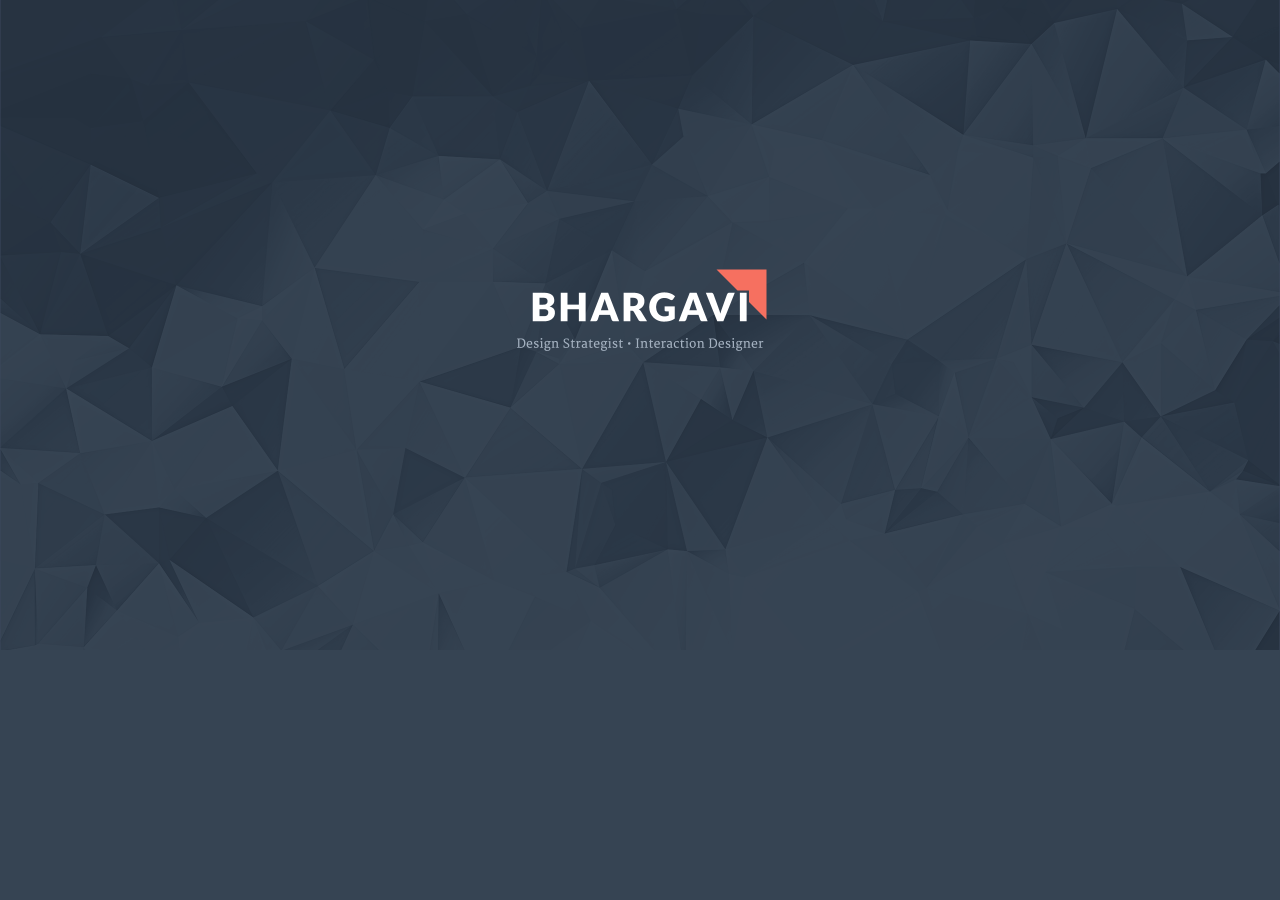
==== index.html @ 67a1fb61 "Under Construction Page" ====
<!DOCTYPE html>
<html lang="en">
  <head>
    <meta charset="utf-8">
    <meta http-equiv="X-UA-Compatible" content="IE=edge">
    <meta name="viewport" content="width=device-width, initial-scale=1.0">
    <meta name="description" content="Bhargavi K, interaction designer">
    <meta name="author" content="http://kbhargavi.com">
    <link rel="shortcut icon" href="assets/img/favicon.png">

    <title>Bhargavi's Design Portfolio</title>

    <!-- Bootstrap -->
    <link href="assets/css/bootstrap.css" rel="stylesheet">
	<link href="assets/css/bootstrap-theme.css" rel="stylesheet">

    <!-- siimple style -->
    <link href="assets/css/style.css" rel="stylesheet">
    
    <!-- HTML5 shim and Respond.js IE8 support of HTML5 elements and media queries -->
    <!--[if lt IE 9]>
      <script src="https://oss.maxcdn.com/libs/html5shiv/3.7.0/html5shiv.js"></script>
      <script src="https://oss.maxcdn.com/libs/respond.js/1.3.0/respond.min.js"></script>
    <![endif]-->
  </head>

  <body>

	<div id="wrapper">
	</div>
    <script src="https://code.jquery.com/jquery-1.10.2.min.js"></script>
    <script src="assets/js/bootstrap.min.js"></script>
	<script src="assets/js/jquery.countdown.min.js"></script>
  </body>
</html>
---- assets/css/style.css ----
/* ==== Google font ==== */
@import url('http://fonts.googleapis.com/css?family=Lato:400,300,700,900');

body {
	background: #364453;
    font-family: 'Lato', sans-serif;
    font-weight: 300;
    font-size: 16px;
    color: #555;
    line-height: 1.6em;
    -webkit-font-smoothing: antialiased;
    -webkit-overflow-scrolling: touch;
}

h1, h2, h3, h4, h5, h6 {
    font-family: 'Lato', sans-serif;
    font-weight: 300;
    color: #444;
}

h1 {
	font-size: 40px;
}

h3 {
	font-weight: 400;
}

h4 {
	font-weight: 400;
	font-size: 20px;
}

p {
    margin-bottom: 20px;
    font-size: 16px;
}


a {
    color: #ACBAC1;
    word-wrap: break-word;
    -webkit-transition: color 0.1s ease-in, background 0.1s ease-in;
    -moz-transition: color 0.1s ease-in, background 0.1s ease-in;
    -ms-transition: color 0.1s ease-in, background 0.1s ease-in;
    -o-transition: color 0.1s ease-in, background 0.1s ease-in;
    transition: color 0.1s ease-in, background 0.1s ease-in;
}

a:hover,
a:focus {
    color: #4F92AF;
    text-decoration: none;
    outline: 0;
}

a:before,
a:after {
    -webkit-transition: color 0.1s ease-in, background 0.1s ease-in;
    -moz-transition: color 0.1s ease-in, background 0.1s ease-in;
    -ms-transition: color 0.1s ease-in, background 0.1s ease-in;
    -o-transition: color 0.1s ease-in, background 0.1s ease-in;
    transition: color 0.1s ease-in, background 0.1s ease-in;
}

.alignleft {
    text-align: left;
}
.alignright {
    text-align: right;
}

.aligncenter {
    text-align: center;
}

.btn {
  display: inline-block;
  padding: 10px 20px;
  margin-bottom: 0;
  font-size: 14px;
  font-weight: normal;
  line-height: 1.428571429;
  text-align: center;
  white-space: nowrap;
  vertical-align: middle;
  cursor: pointer;
  -webkit-user-select: none;
     -moz-user-select: none;
      -ms-user-select: none;
       -o-user-select: none;
          user-select: none;
  background-image: none;
  border: 1px solid transparent;
  border-radius: 0;
}

.btn-theme  {
  color: #fff;
  background-color: #4F92AF;
  border-color: #4F92AF;
}
.btn-theme:hover  {
  color: #fff;
  background-color: #444;
  border-color: #444;
}
form.signup input  {
	height: 42px;
	width: 200px;
	border-radius: 0;
	border: none;
}
form.signup button.btn {
	font-weight: 700;
}
form.signup input.form-control:focus {
	border-color: #fd680e;
}


/* wrapper */

#wrapper {
	text-align: center;
	padding: 50px 0;
	background: url(../img/main-bg.png) no-repeat center top;
	background-attachment: relative;
	background-position: center center;
	min-height: 650px;
	width: 100%;	
    -webkit-background-size: 100%;
    -moz-background-size: 100%;
    -o-background-size: 100%;
    background-size: 100%;

    -webkit-background-size: cover;
    -moz-background-size: cover;
    -o-background-size: cover;
    background-size: cover;
}



#wrapper h1 {
	margin-top: 60px;
	margin-bottom: 40px;
	color: #fff;
	font-size: 45px;
	font-weight: 900;
	letter-spacing: -1px;
}

h2.subtitle {
	color: #fff;
	font-size: 24px;
}
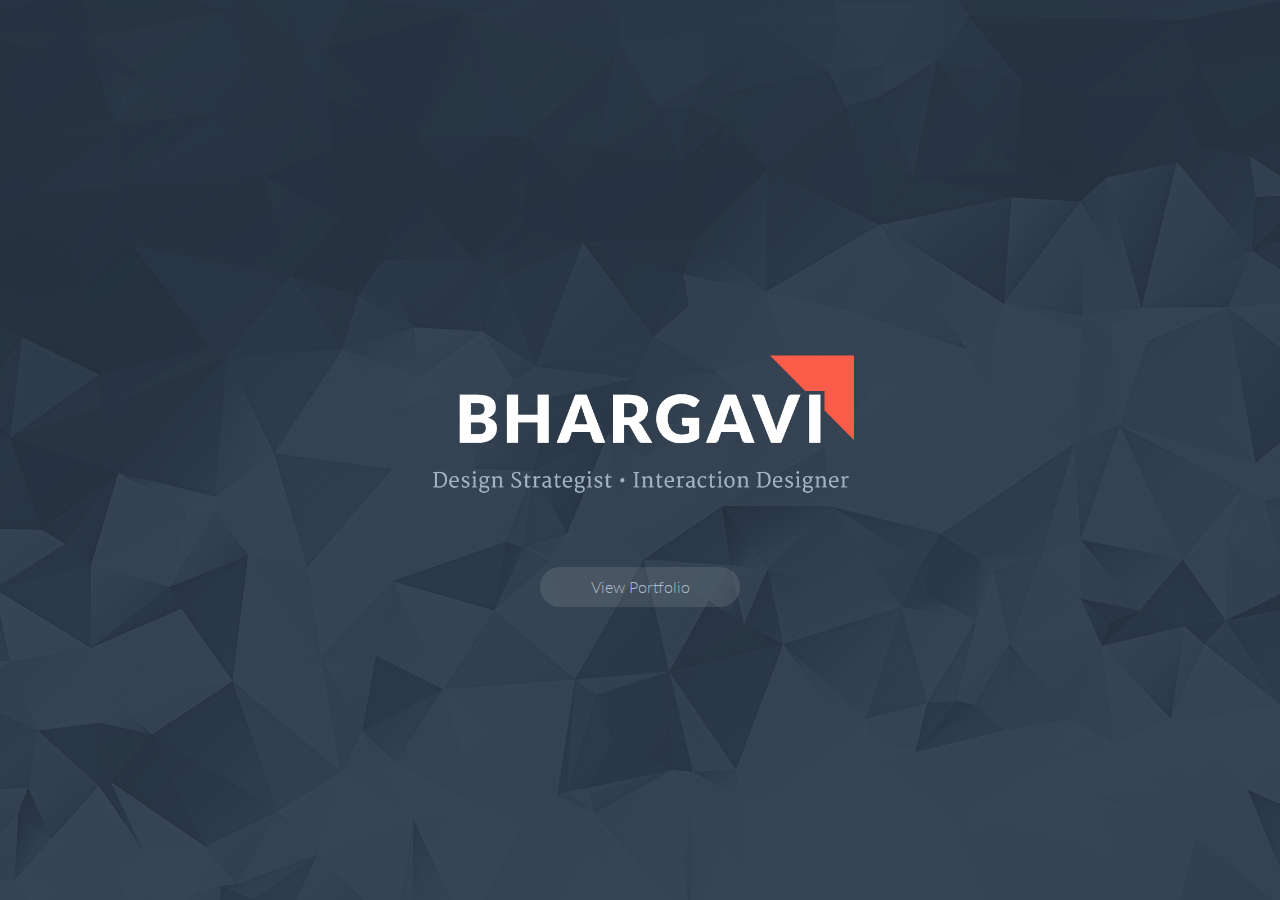
==== commit de28752a: "Homepage Improvements / PDF Link" ====
--- a/index.html
+++ b/index.html
@@ -12,11 +12,11 @@
 
     <!-- Bootstrap -->
     <link href="assets/css/bootstrap.css" rel="stylesheet">
-	<link href="assets/css/bootstrap-theme.css" rel="stylesheet">
+	  <link href="assets/css/bootstrap-theme.css" rel="stylesheet">
 
     <!-- siimple style -->
     <link href="assets/css/style.css" rel="stylesheet">
-    
+
     <!-- HTML5 shim and Respond.js IE8 support of HTML5 elements and media queries -->
     <!--[if lt IE 9]>
       <script src="https://oss.maxcdn.com/libs/html5shiv/3.7.0/html5shiv.js"></script>
@@ -26,10 +26,18 @@
 
   <body>
 
-	<div id="wrapper">
-	</div>
+    <div id="wrapper">
+      <div class="header-area">
+        <a href="/docs/Bhargavi-Portfolio-2015.pdf" target="_blank" class="portfolio-link">
+          <span>View Portfolio</span>
+        </a>
+      </div>
+    </div>
+
+    <!-- Load Javascript -->
     <script src="https://code.jquery.com/jquery-1.10.2.min.js"></script>
     <script src="assets/js/bootstrap.min.js"></script>
-	<script src="assets/js/jquery.countdown.min.js"></script>
+    <script src="assets/js/jquery.countdown.min.js"></script>
+    <script src="assets/js/main.js"></script>
   </body>
 </html>
--- a/assets/css/style.css
+++ b/assets/css/style.css
@@ -2,76 +2,77 @@
 @import url('http://fonts.googleapis.com/css?family=Lato:400,300,700,900');
 
 body {
-	background: #364453;
-    font-family: 'Lato', sans-serif;
-    font-weight: 300;
-    font-size: 16px;
-    color: #555;
-    line-height: 1.6em;
-    -webkit-font-smoothing: antialiased;
-    -webkit-overflow-scrolling: touch;
+  min-height: 100%;
+  background: #364453;
+  font-family: 'Lato', sans-serif;
+  font-weight: 300;
+  font-size: 16px;
+  color: #555;
+  line-height: 1.6em;
+  -webkit-font-smoothing: antialiased;
+  -webkit-overflow-scrolling: touch;
 }
 
 h1, h2, h3, h4, h5, h6 {
-    font-family: 'Lato', sans-serif;
-    font-weight: 300;
-    color: #444;
+  font-family: 'Lato', sans-serif;
+  font-weight: 300;
+  color: #444;
 }
 
 h1 {
-	font-size: 40px;
+  font-size: 40px;
 }
 
 h3 {
-	font-weight: 400;
+  font-weight: 400;
 }
 
 h4 {
-	font-weight: 400;
-	font-size: 20px;
+  font-weight: 400;
+  font-size: 20px;
 }
 
 p {
-    margin-bottom: 20px;
-    font-size: 16px;
+  margin-bottom: 20px;
+  font-size: 16px;
 }
 
 
 a {
-    color: #ACBAC1;
-    word-wrap: break-word;
-    -webkit-transition: color 0.1s ease-in, background 0.1s ease-in;
-    -moz-transition: color 0.1s ease-in, background 0.1s ease-in;
-    -ms-transition: color 0.1s ease-in, background 0.1s ease-in;
-    -o-transition: color 0.1s ease-in, background 0.1s ease-in;
-    transition: color 0.1s ease-in, background 0.1s ease-in;
+  color: #ACBAC1;
+  word-wrap: break-word;
+  -webkit-transition: color 0.1s ease-in, background 0.1s ease-in;
+  -moz-transition: color 0.1s ease-in, background 0.1s ease-in;
+  -ms-transition: color 0.1s ease-in, background 0.1s ease-in;
+  -o-transition: color 0.1s ease-in, background 0.1s ease-in;
+  transition: color 0.1s ease-in, background 0.1s ease-in;
 }
 
 a:hover,
 a:focus {
-    color: #4F92AF;
-    text-decoration: none;
-    outline: 0;
+  color: #4F92AF;
+  text-decoration: none;
+  outline: 0;
 }
 
 a:before,
 a:after {
-    -webkit-transition: color 0.1s ease-in, background 0.1s ease-in;
-    -moz-transition: color 0.1s ease-in, background 0.1s ease-in;
-    -ms-transition: color 0.1s ease-in, background 0.1s ease-in;
-    -o-transition: color 0.1s ease-in, background 0.1s ease-in;
-    transition: color 0.1s ease-in, background 0.1s ease-in;
+  -webkit-transition: color 0.1s ease-in, background 0.1s ease-in;
+  -moz-transition: color 0.1s ease-in, background 0.1s ease-in;
+  -ms-transition: color 0.1s ease-in, background 0.1s ease-in;
+  -o-transition: color 0.1s ease-in, background 0.1s ease-in;
+  transition: color 0.1s ease-in, background 0.1s ease-in;
 }
 
 .alignleft {
-    text-align: left;
+  text-align: left;
 }
 .alignright {
-    text-align: right;
+  text-align: right;
 }
 
 .aligncenter {
-    text-align: center;
+  text-align: center;
 }
 
 .btn {
@@ -86,10 +87,10 @@
   vertical-align: middle;
   cursor: pointer;
   -webkit-user-select: none;
-     -moz-user-select: none;
-      -ms-user-select: none;
-       -o-user-select: none;
-          user-select: none;
+  -moz-user-select: none;
+  -ms-user-select: none;
+  -o-user-select: none;
+  user-select: none;
   background-image: none;
   border: 1px solid transparent;
   border-radius: 0;
@@ -106,52 +107,74 @@
   border-color: #444;
 }
 form.signup input  {
-	height: 42px;
-	width: 200px;
-	border-radius: 0;
-	border: none;
+  height: 42px;
+  width: 200px;
+  border-radius: 0;
+  border: none;
 }
 form.signup button.btn {
-	font-weight: 700;
+  font-weight: 700;
 }
 form.signup input.form-control:focus {
-	border-color: #fd680e;
+  border-color: #fd680e;
 }
 
 
 /* wrapper */
 
 #wrapper {
-	text-align: center;
-	padding: 50px 0;
-	background: url(../img/main-bg.png) no-repeat center top;
-	background-attachment: relative;
-	background-position: center center;
-	min-height: 650px;
-	width: 100%;	
-    -webkit-background-size: 100%;
-    -moz-background-size: 100%;
-    -o-background-size: 100%;
-    background-size: 100%;
+  width: 100%;
+}
 
-    -webkit-background-size: cover;
-    -moz-background-size: cover;
-    -o-background-size: cover;
-    background-size: cover;
+.header-area {
+  position: relative;
+  background: url(../img/main-bg.png) no-repeat center top;
+  background-position: center center;
+  min-height: 650px;
+
+  -webkit-background-size: 100%;
+  -moz-background-size: 100%;
+  -o-background-size: 100%;
+  background-size: 100%;
+
+  -webkit-background-size: cover;
+  -moz-background-size: cover;
+  -o-background-size: cover;
+  background-size: cover;
+}
+
+.portfolio-link {
+  display: block;
+  position: relative;
+  top: 63%;
+  width: 200px;
+  margin: auto;
+  padding: 10px;
+  line-height: 20px;
+  text-align: center;
+  background-color: rgba(255,255,255,0.1);
+  border-radius: 20px;
+  color: #ADBAC9;
+}
+
+.portfolio-link:hover {
+  background-color: rgba(255,255,255,0.2);
+  text-decoration: none;
+  color: #FFFFFF;
 }
 
 
 
-#wrapper h1 {
-	margin-top: 60px;
-	margin-bottom: 40px;
-	color: #fff;
-	font-size: 45px;
-	font-weight: 900;
-	letter-spacing: -1px;
-}
+/*#wrapper h1 {
+margin-top: 60px;
+margin-bottom: 40px;
+color: #fff;
+font-size: 45px;
+font-weight: 900;
+letter-spacing: -1px;
+}*/
 
 h2.subtitle {
-	color: #fff;
-	font-size: 24px;
+  color: #fff;
+  font-size: 24px;
 }
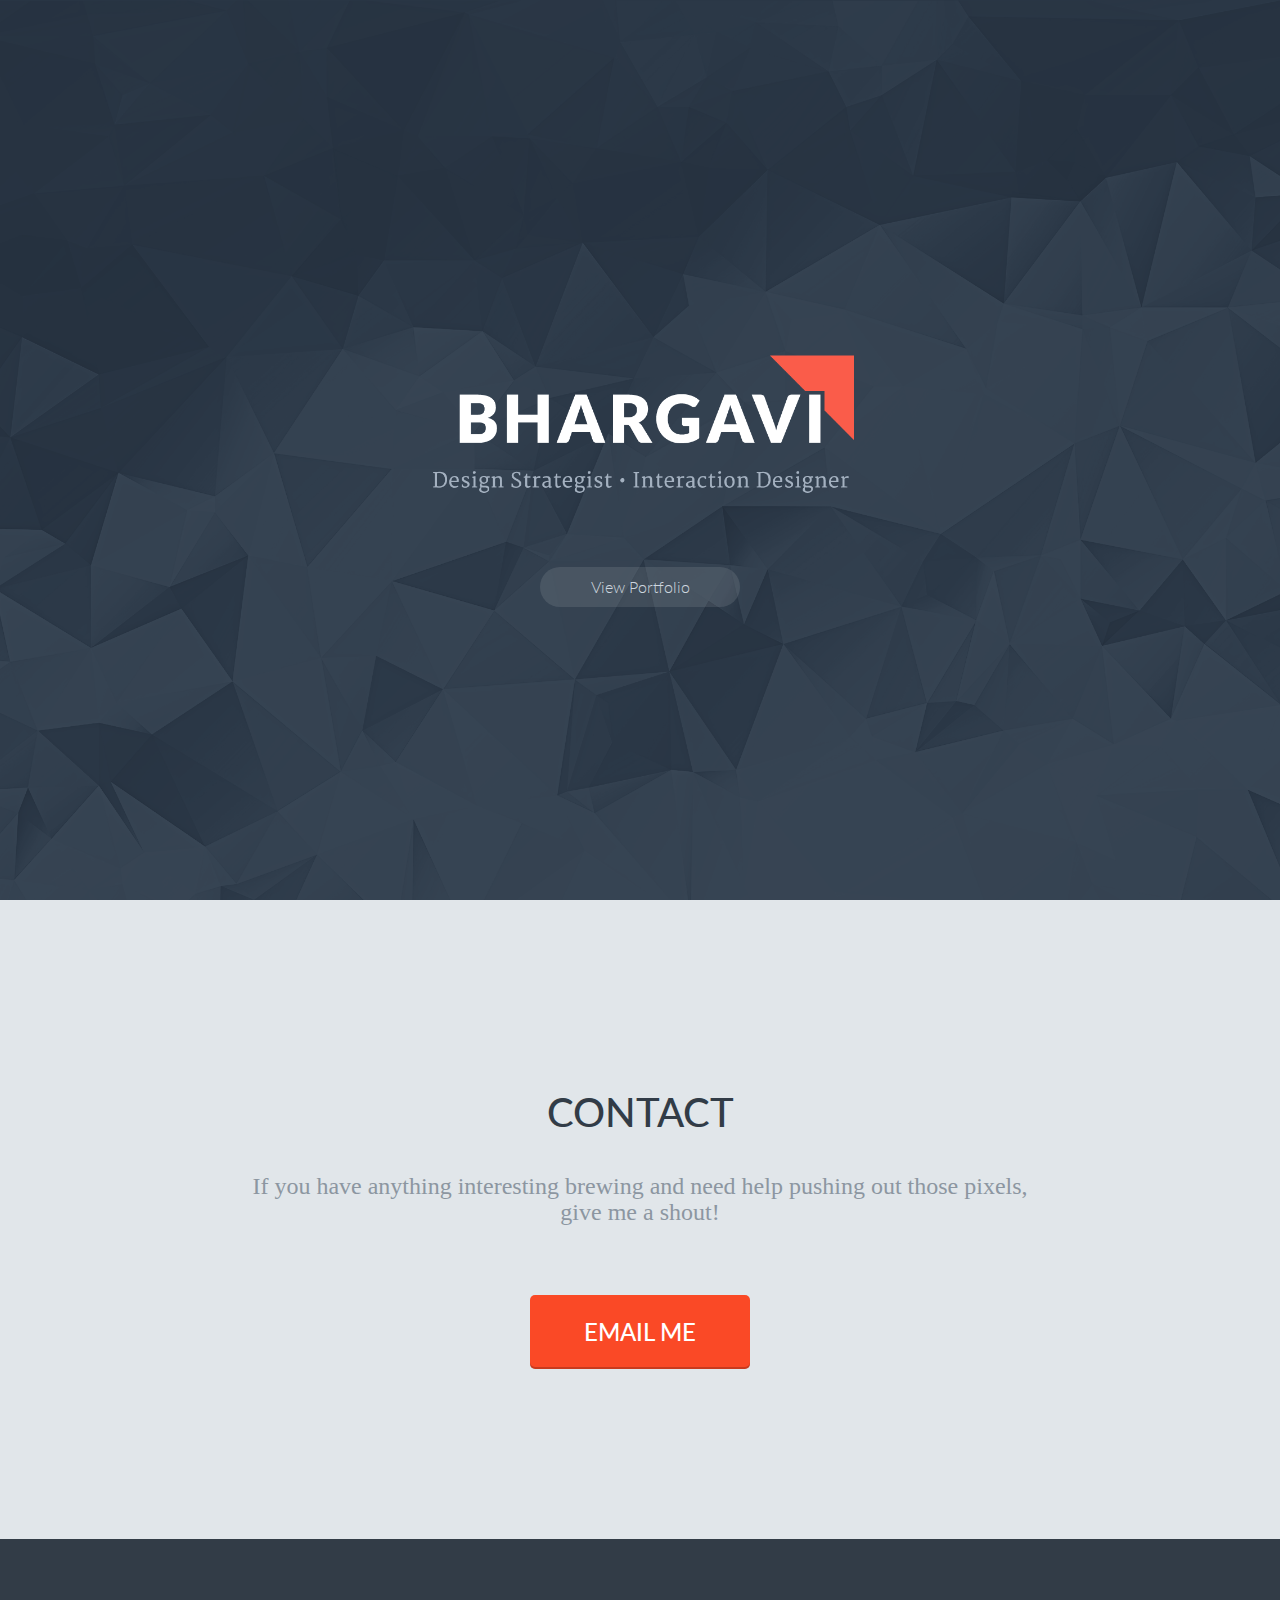
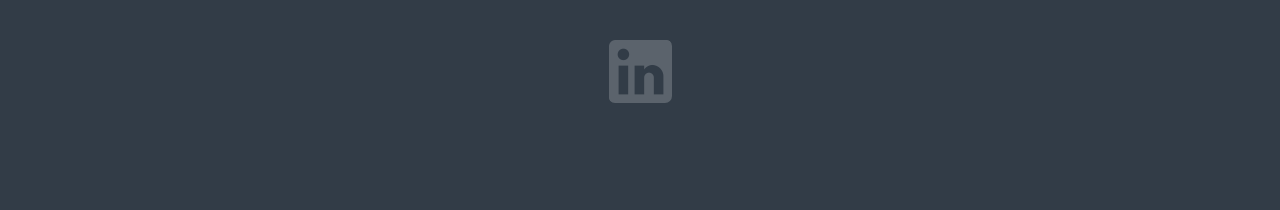
==== commit a7ca4de3: "Add more sections to homepage" ====
--- a/index.html
+++ b/index.html
@@ -27,10 +27,55 @@
   <body>
 
     <div id="wrapper">
-      <div class="header-area">
+
+      <!-- Above the fold -->
+      <div class="header-area section">
         <a href="/docs/Bhargavi-Portfolio-2015.pdf" target="_blank" class="portfolio-link">
           <span>View Portfolio</span>
         </a>
+      </div>
+
+      <!-- Project Links --->
+      <div class="portfolio-grid section" style="display: none;">
+
+        <!-- projects will auto-format, add and remove as needed -->
+        <div class="project" style="background-image: url(/assets/img/project_bg_grand_motel.png)">
+        </div>
+      </div>
+
+      <!-- Contact -->
+      <div class="contact section">
+        <h2>CONTACT</h2>
+        <p>
+          If you have anything interesting brewing and need help
+          pushing out those pixels, give me a shout!
+        </p>
+        <a href="mailto:kbhargavi@gmail.com">EMAIL ME</a>
+      </div>
+
+      <!-- Footer -->
+      <div class="footer section">
+        <a
+          href="http://in.linkedin.com/pub/bhargavi-sivakumar/30/56b/591/en"
+          target="_blank"
+          class="footer-icon"
+          title="See my Linkedin Profile"
+          style="background-image: url(/assets/img/linkedin_icon.png)"
+        ></a>
+        <a
+          href="PUT URL HERE AND REMOVE DISPLAY:NONE"
+          target="_blank"
+          class="footer-icon"
+          title="Read my Twitter Feed"
+          style="background-image: url(/assets/img/twitter_icon.png); display: none;"
+        ></a>
+        <a
+          href="PUT URL HERE AND REMOVE DISPLAY:NONE"
+          target="_blank"
+          class="footer-icon"
+          title="Critique my Instagram Photos"
+          style="background-image: url(/assets/img/instagram_icon.png); display: none;"
+        ></a>
       </div>
     </div>
 
--- a/assets/css/style.css
+++ b/assets/css/style.css
@@ -3,7 +3,7 @@
 
 body {
   min-height: 100%;
-  background: #364453;
+  background: #323c47;
   font-family: 'Lato', sans-serif;
   font-weight: 300;
   font-size: 16px;
@@ -126,11 +126,13 @@
   width: 100%;
 }
 
+
+/* Header Section */
 .header-area {
   position: relative;
   background: url(../img/main-bg.png) no-repeat center top;
   background-position: center center;
-  min-height: 650px;
+  min-height: 400px;
 
   -webkit-background-size: 100%;
   -moz-background-size: 100%;
@@ -143,7 +145,7 @@
   background-size: cover;
 }
 
-.portfolio-link {
+a.portfolio-link {
   display: block;
   position: relative;
   top: 63%;
@@ -154,7 +156,7 @@
   text-align: center;
   background-color: rgba(255,255,255,0.1);
   border-radius: 20px;
-  color: #ADBAC9;
+  color: #CDD5DF;
 }
 
 .portfolio-link:hover {
@@ -165,16 +167,63 @@
 
 
 
-/*#wrapper h1 {
-margin-top: 60px;
-margin-bottom: 40px;
-color: #fff;
-font-size: 45px;
-font-weight: 900;
-letter-spacing: -1px;
-}*/
-
-h2.subtitle {
+/* Project Section */
+.portfolio-grid {
+}
+
+
+/* Contact */
+.contact {
+  background-color: #e1e6ea;
+  padding: 170px 20px;
+  text-align: center;
+}
+
+.contact h2 {
+  font-size: 40px;
+  font-weight: 500;
+  color: #323c47;
+}
+
+.contact p {
+  font-family: serif;
+  max-width: 780px;
+  margin: 0 auto;
+  padding: 30px 0 70px;
+  font-size: 24px;
+  color: #8c96a1;
+}
+
+.contact a {
+  display: inline-block;
+  background-color: #fa4926;
+  border-radius: 5px;
+  padding: 28px 54px;
+  line-height: 18px;
+  font-size: 24px;
+  font-weight: 500;
   color: #fff;
-  font-size: 24px;
-}
+  box-shadow: inset 0px -2px rgba(0,0,0,0.2);
+}
+
+
+/* Footer */
+.footer {
+  padding: 100px 20px;
+  text-align: center;
+}
+
+.footer a {
+  display: inline-block;
+  margin: 0 45px;
+  width: 64px;
+  height: 64px;
+  background-repeat: no-repeat;
+  background-size: 64px 64px;
+  border: transparent 1px solid;
+  border-radius: 7px;
+}
+
+.footer a:hover {
+  border-color: rgba(255,255,255,0.4);
+}
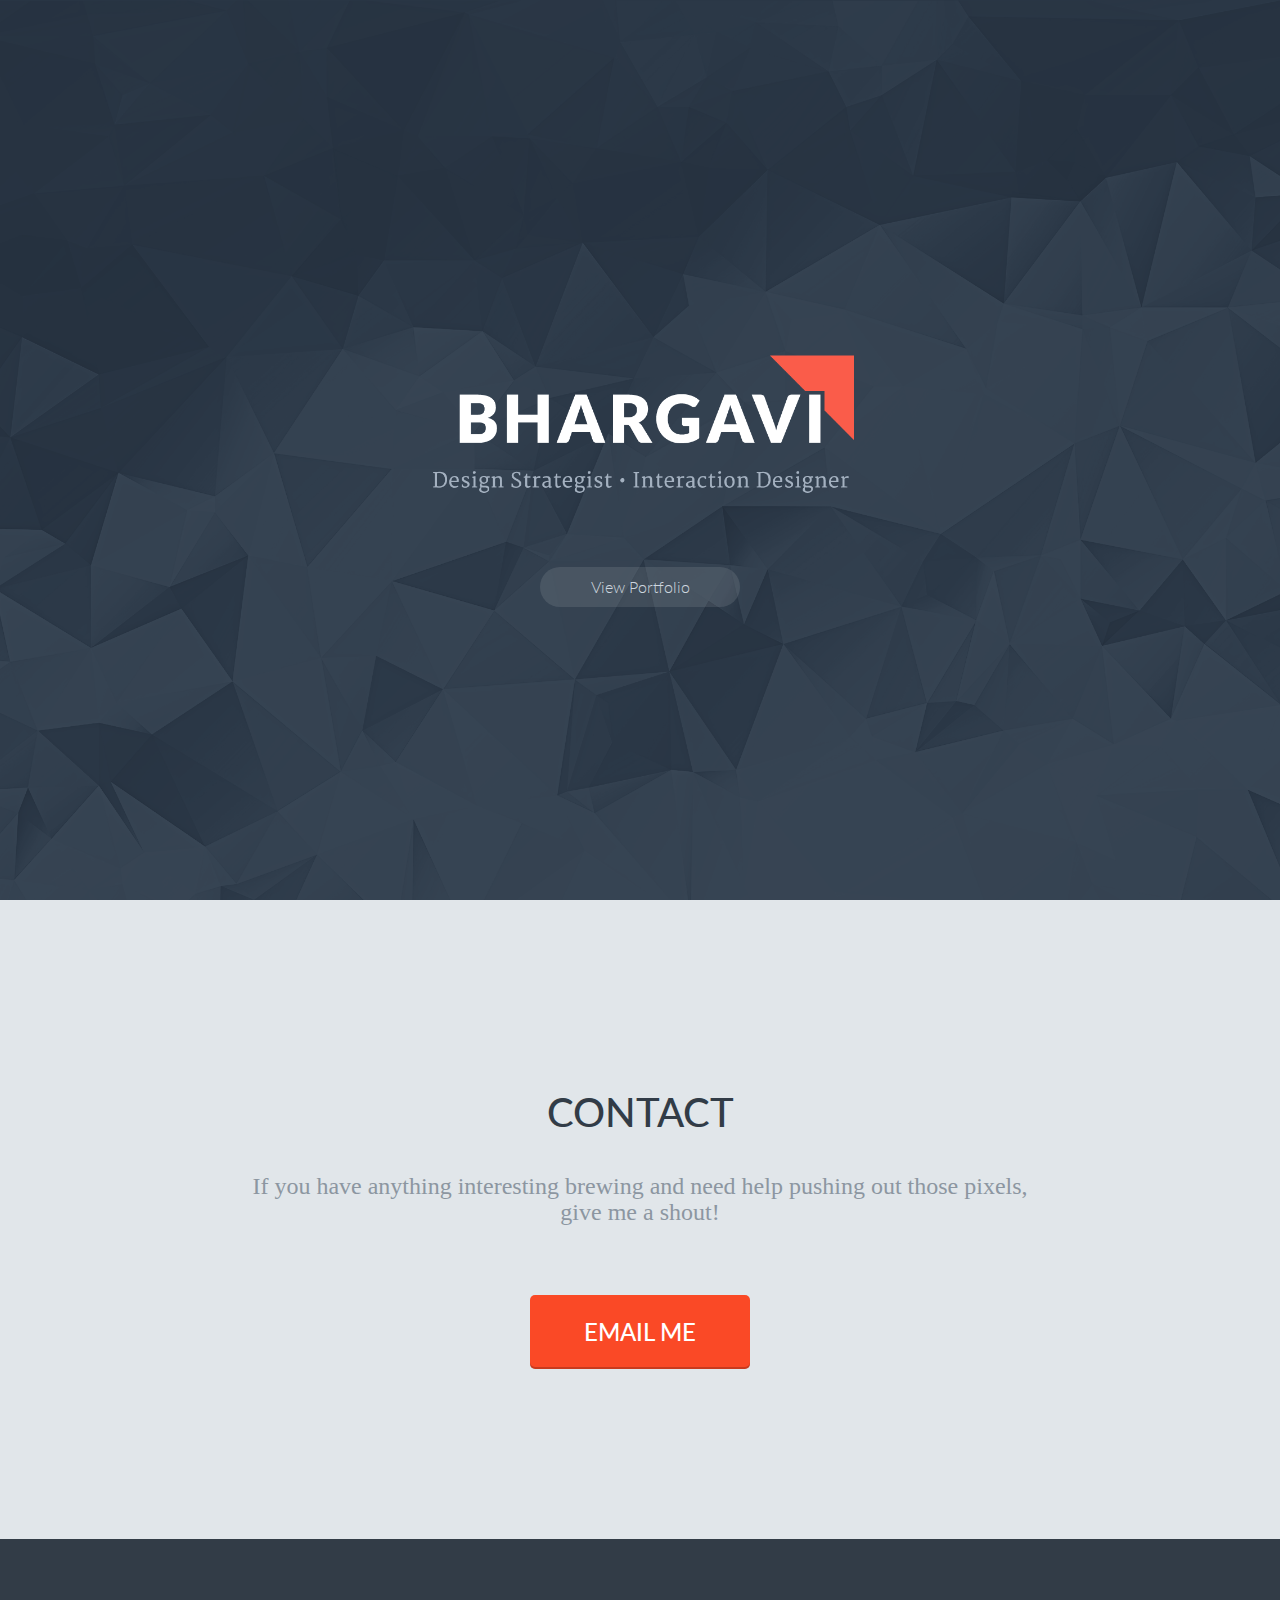
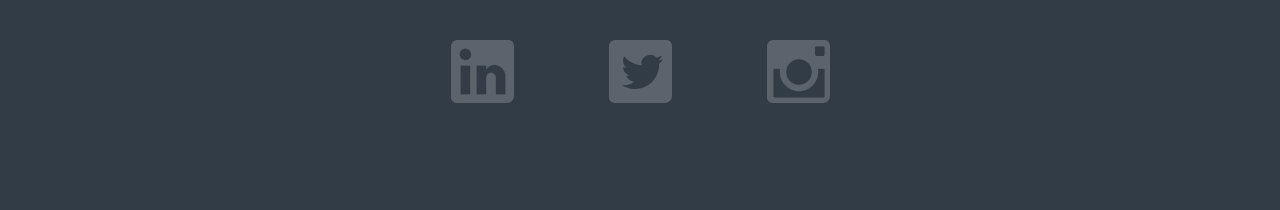
==== commit db5454fa: "Updated Social Media Links" ====
--- a/index.html
+++ b/index.html
@@ -37,10 +37,6 @@
 
       <!-- Project Links --->
       <div class="portfolio-grid section" style="display: none;">
-
-        <!-- projects will auto-format, add and remove as needed -->
-        <div class="project" style="background-image: url(/assets/img/project_bg_grand_motel.png)">
-        </div>
       </div>
 
       <!-- Contact -->
@@ -50,7 +46,7 @@
           If you have anything interesting brewing and need help
           pushing out those pixels, give me a shout!
         </p>
-        <a href="mailto:kbhargavi@gmail.com">EMAIL ME</a>
+        <a href="mailto:kbhargavi@gmail.com" target="_blank">EMAIL ME</a>
       </div>
 
       <!-- Footer -->
@@ -63,18 +59,18 @@
           style="background-image: url(/assets/img/linkedin_icon.png)"
         ></a>
         <a
-          href="PUT URL HERE AND REMOVE DISPLAY:NONE"
+          href="https://twitter.com/bhargavik"
           target="_blank"
           class="footer-icon"
           title="Read my Twitter Feed"
-          style="background-image: url(/assets/img/twitter_icon.png); display: none;"
+          style="background-image: url(/assets/img/twitter_icon.png);"
         ></a>
         <a
-          href="PUT URL HERE AND REMOVE DISPLAY:NONE"
+          href="https://instagram.com/kbhargavi79/"
           target="_blank"
           class="footer-icon"
           title="Critique my Instagram Photos"
-          style="background-image: url(/assets/img/instagram_icon.png); display: none;"
+          style="background-image: url(/assets/img/instagram_icon.png);"
         ></a>
       </div>
     </div>
--- a/assets/css/style.css
+++ b/assets/css/style.css
@@ -169,6 +169,58 @@
 
 /* Project Section */
 .portfolio-grid {
+  text-align: center;
+  border-top: 2px solid #e1e6ea;
+  font-size: 0; /* removes gaps between divs */
+  line-height: 0; /* removes gaps between divs */
+}
+
+.portfolio-grid .project {
+  position: relative;
+  display: inline-block;
+  background-size: 638px 437px;
+  background-repeat: no-repeat;
+  width: 638px;
+  height: 437px;
+  text-decoration: none;
+}
+
+.portfolio-grid .project .hover-info {
+  position: absolute;
+  top: 0;
+  left: 0;
+  right: 0;
+  bottom: 0;
+  background-color: rgba(249,73,38,0.8);
+  color: #fff;
+  opacity: 0;
+}
+
+.portfolio-grid .project:hover .hover-info {
+  opacity: 1;
+}
+
+.portfolio-grid .project .hover-info p {
+  padding: 0;
+  margin: 0;
+  line-height: 60px;
+  font-weight: bold;
+}
+
+.portfolio-grid .project .hover-info p.project-name {
+  text-transform: uppercase;
+  font-size: 42px;
+}
+
+.portfolio-grid .project .hover-info p.divider {
+  font-weight: 200;
+  font-size: 20px;
+}
+
+.portfolio-grid .project .hover-info p.project-details {
+  font-family: serif;
+  font-weight: 200;
+  font-size: 30px;
 }
 
 
